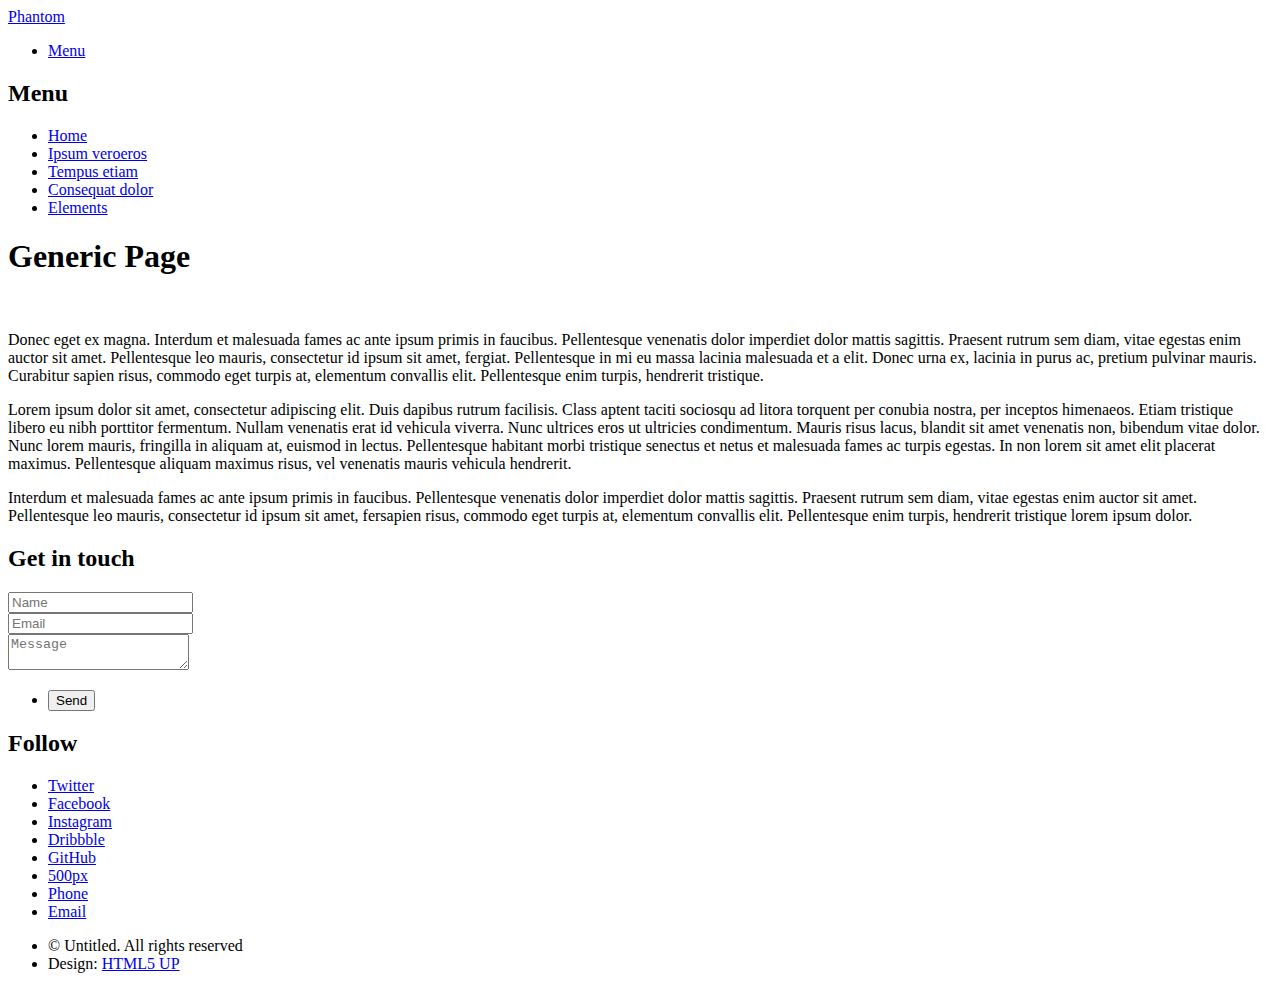
==== generic.html @ 6ccb84c1 "Add files via upload" ====
<!DOCTYPE HTML>
<!--
	Phantom by HTML5 UP
	html5up.net | @ajlkn
	Free for personal and commercial use under the CCA 3.0 license (html5up.net/license)
-->
<html>
	<head>
		<title>Generic - Phantom by HTML5 UP</title>
		<meta charset="utf-8" />
		<meta name="viewport" content="width=device-width, initial-scale=1, user-scalable=no" />
		<link rel="stylesheet" href="assets/css/main.css" />
		<noscript><link rel="stylesheet" href="assets/css/noscript.css" /></noscript>
	</head>
	<body class="is-preload">
		<!-- Wrapper -->
			<div id="wrapper">

				<!-- Header -->
					<header id="header">
						<div class="inner">

							<!-- Logo -->
								<a href="index.html" class="logo">
									<span class="symbol"><img src="images/logo.svg" alt="" /></span><span class="title">Phantom</span>
								</a>

							<!-- Nav -->
								<nav>
									<ul>
										<li><a href="#menu">Menu</a></li>
									</ul>
								</nav>

						</div>
					</header>

				<!-- Menu -->
					<nav id="menu">
						<h2>Menu</h2>
						<ul>
							<li><a href="index.html">Home</a></li>
							<li><a href="generic.html">Ipsum veroeros</a></li>
							<li><a href="generic.html">Tempus etiam</a></li>
							<li><a href="generic.html">Consequat dolor</a></li>
							<li><a href="elements.html">Elements</a></li>
						</ul>
					</nav>

				<!-- Main -->
					<div id="main">
						<div class="inner">
							<h1>Generic Page</h1>
							<span class="image main"><img src="images/pic13.jpg" alt="" /></span>
							<p>Donec eget ex magna. Interdum et malesuada fames ac ante ipsum primis in faucibus. Pellentesque venenatis dolor imperdiet dolor mattis sagittis. Praesent rutrum sem diam, vitae egestas enim auctor sit amet. Pellentesque leo mauris, consectetur id ipsum sit amet, fergiat. Pellentesque in mi eu massa lacinia malesuada et a elit. Donec urna ex, lacinia in purus ac, pretium pulvinar mauris. Curabitur sapien risus, commodo eget turpis at, elementum convallis elit. Pellentesque enim turpis, hendrerit tristique.</p>
							<p>Lorem ipsum dolor sit amet, consectetur adipiscing elit. Duis dapibus rutrum facilisis. Class aptent taciti sociosqu ad litora torquent per conubia nostra, per inceptos himenaeos. Etiam tristique libero eu nibh porttitor fermentum. Nullam venenatis erat id vehicula viverra. Nunc ultrices eros ut ultricies condimentum. Mauris risus lacus, blandit sit amet venenatis non, bibendum vitae dolor. Nunc lorem mauris, fringilla in aliquam at, euismod in lectus. Pellentesque habitant morbi tristique senectus et netus et malesuada fames ac turpis egestas. In non lorem sit amet elit placerat maximus. Pellentesque aliquam maximus risus, vel venenatis mauris vehicula hendrerit.</p>
							<p>Interdum et malesuada fames ac ante ipsum primis in faucibus. Pellentesque venenatis dolor imperdiet dolor mattis sagittis. Praesent rutrum sem diam, vitae egestas enim auctor sit amet. Pellentesque leo mauris, consectetur id ipsum sit amet, fersapien risus, commodo eget turpis at, elementum convallis elit. Pellentesque enim turpis, hendrerit tristique lorem ipsum dolor.</p>
						</div>
					</div>

				<!-- Footer -->
					<footer id="footer">
						<div class="inner">
							<section>
								<h2>Get in touch</h2>
								<form method="post" action="#">
									<div class="fields">
										<div class="field half">
											<input type="text" name="name" id="name" placeholder="Name" />
										</div>
										<div class="field half">
											<input type="email" name="email" id="email" placeholder="Email" />
										</div>
										<div class="field">
											<textarea name="message" id="message" placeholder="Message"></textarea>
										</div>
									</div>
									<ul class="actions">
										<li><input type="submit" value="Send" class="primary" /></li>
									</ul>
								</form>
							</section>
							<section>
								<h2>Follow</h2>
								<ul class="icons">
									<li><a href="#" class="icon brands style2 fa-twitter"><span class="label">Twitter</span></a></li>
									<li><a href="#" class="icon brands style2 fa-facebook-f"><span class="label">Facebook</span></a></li>
									<li><a href="#" class="icon brands style2 fa-instagram"><span class="label">Instagram</span></a></li>
									<li><a href="#" class="icon brands style2 fa-dribbble"><span class="label">Dribbble</span></a></li>
									<li><a href="#" class="icon brands style2 fa-github"><span class="label">GitHub</span></a></li>
									<li><a href="#" class="icon brands style2 fa-500px"><span class="label">500px</span></a></li>
									<li><a href="#" class="icon solid style2 fa-phone"><span class="label">Phone</span></a></li>
									<li><a href="#" class="icon solid style2 fa-envelope"><span class="label">Email</span></a></li>
								</ul>
							</section>
							<ul class="copyright">
								<li>&copy; Untitled. All rights reserved</li><li>Design: <a href="http://html5up.net">HTML5 UP</a></li>
							</ul>
						</div>
					</footer>

			</div>

		<!-- Scripts -->
			<script src="assets/js/jquery.min.js"></script>
			<script src="assets/js/browser.min.js"></script>
			<script src="assets/js/breakpoints.min.js"></script>
			<script src="assets/js/util.js"></script>
			<script src="assets/js/main.js"></script>

	</body>
</html>
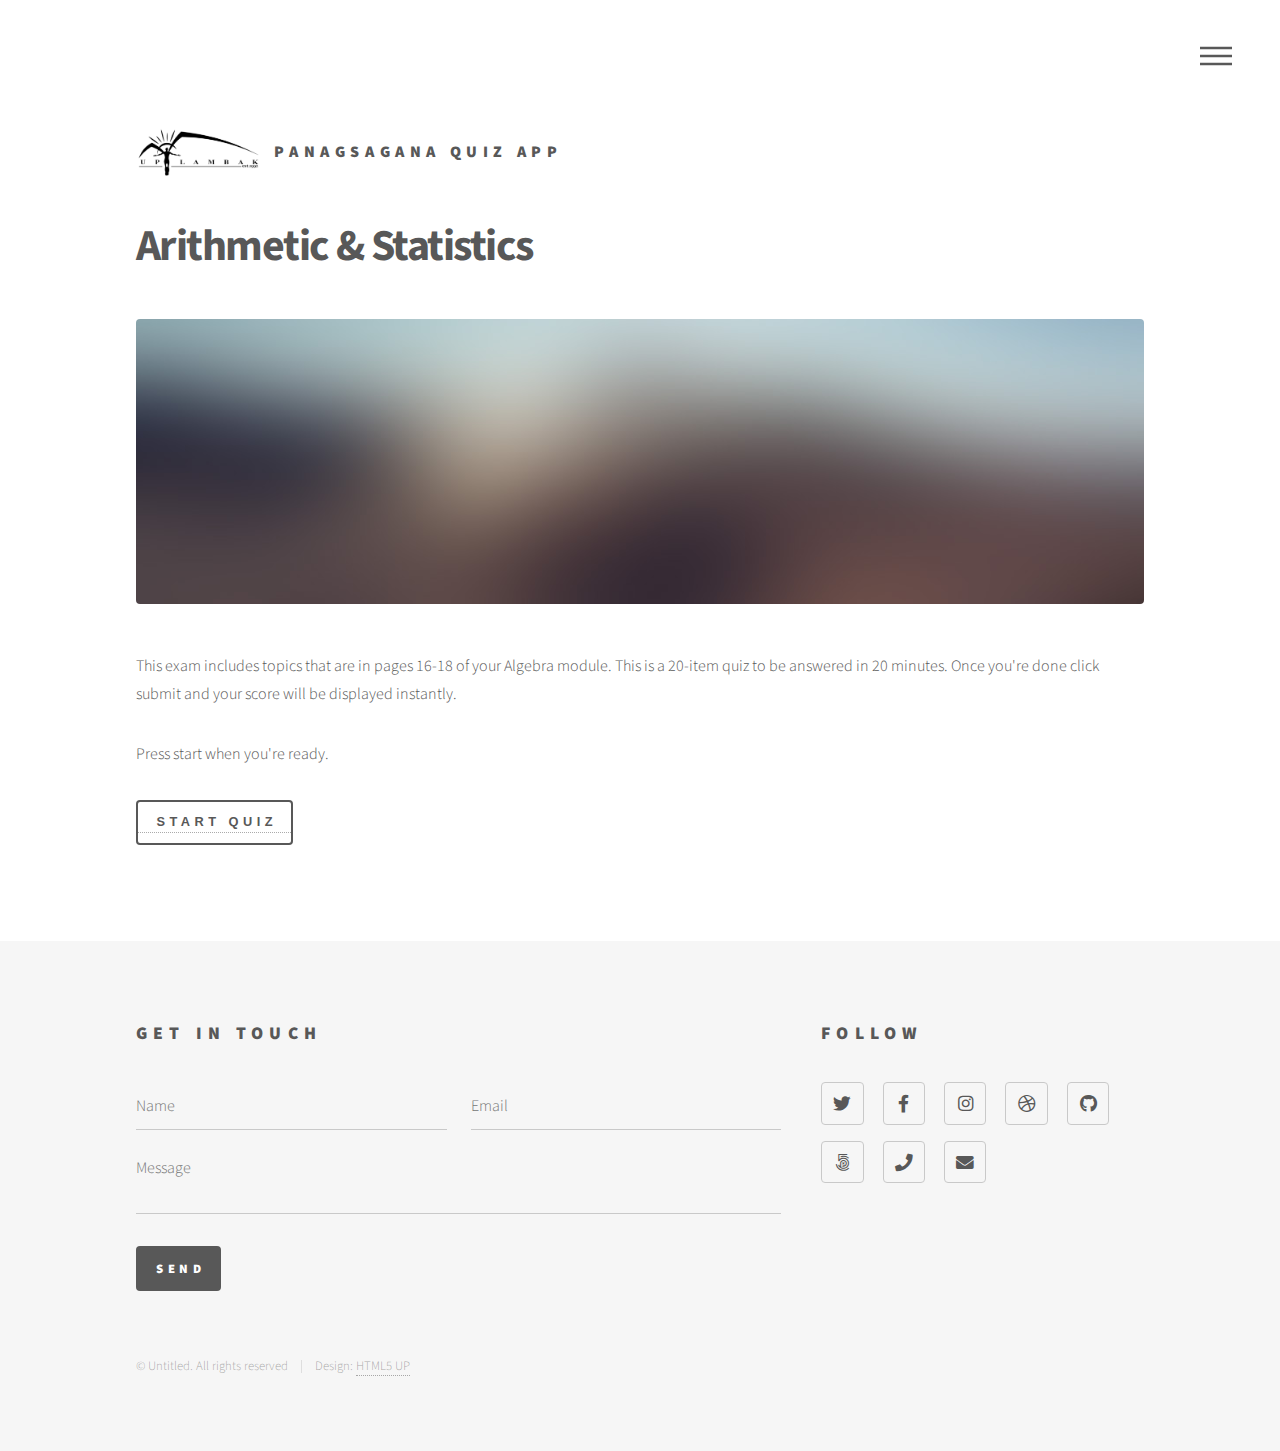
==== commit 71ecc281: "just checking" ====
--- a/generic.html
+++ b/generic.html
@@ -6,7 +6,7 @@
 -->
 <html>
 	<head>
-		<title>Generic - Phantom by HTML5 UP</title>
+		<title>Arithmetic - Panagsagana Quiz App</title>
 		<meta charset="utf-8" />
 		<meta name="viewport" content="width=device-width, initial-scale=1, user-scalable=no" />
 		<link rel="stylesheet" href="assets/css/main.css" />
@@ -21,8 +21,8 @@
 						<div class="inner">
 
 							<!-- Logo -->
-								<a href="index.html" class="logo">
-									<span class="symbol"><img src="images/logo.svg" alt="" /></span><span class="title">Phantom</span>
+								<a href="https://www.facebook.com/UPLambak/" class="logo">
+									<span class="symbol"><img src="images/logo.jpg" alt="" /></span><span class="title">Panagsagana Quiz App</span>
 								</a>
 
 							<!-- Nav -->
@@ -50,11 +50,13 @@
 				<!-- Main -->
 					<div id="main">
 						<div class="inner">
-							<h1>Generic Page</h1>
+							<h1>Arithmetic & Statistics</h1>
 							<span class="image main"><img src="images/pic13.jpg" alt="" /></span>
-							<p>Donec eget ex magna. Interdum et malesuada fames ac ante ipsum primis in faucibus. Pellentesque venenatis dolor imperdiet dolor mattis sagittis. Praesent rutrum sem diam, vitae egestas enim auctor sit amet. Pellentesque leo mauris, consectetur id ipsum sit amet, fergiat. Pellentesque in mi eu massa lacinia malesuada et a elit. Donec urna ex, lacinia in purus ac, pretium pulvinar mauris. Curabitur sapien risus, commodo eget turpis at, elementum convallis elit. Pellentesque enim turpis, hendrerit tristique.</p>
-							<p>Lorem ipsum dolor sit amet, consectetur adipiscing elit. Duis dapibus rutrum facilisis. Class aptent taciti sociosqu ad litora torquent per conubia nostra, per inceptos himenaeos. Etiam tristique libero eu nibh porttitor fermentum. Nullam venenatis erat id vehicula viverra. Nunc ultrices eros ut ultricies condimentum. Mauris risus lacus, blandit sit amet venenatis non, bibendum vitae dolor. Nunc lorem mauris, fringilla in aliquam at, euismod in lectus. Pellentesque habitant morbi tristique senectus et netus et malesuada fames ac turpis egestas. In non lorem sit amet elit placerat maximus. Pellentesque aliquam maximus risus, vel venenatis mauris vehicula hendrerit.</p>
-							<p>Interdum et malesuada fames ac ante ipsum primis in faucibus. Pellentesque venenatis dolor imperdiet dolor mattis sagittis. Praesent rutrum sem diam, vitae egestas enim auctor sit amet. Pellentesque leo mauris, consectetur id ipsum sit amet, fersapien risus, commodo eget turpis at, elementum convallis elit. Pellentesque enim turpis, hendrerit tristique lorem ipsum dolor.</p>
+							<p>This exam includes topics that are in pages 16-18 of your Algebra module. This is a 20-item quiz to be answered in 20 minutes. Once you're done click submit and your score will be displayed instantly.</p>
+							
+							<p>Press start when you're ready.</p>
+
+							<div><a href="Quiz/index.html"><button>Start Quiz</button></a></div>
 						</div>
 					</div>
 
--- a/assets/css/main.css
+++ b/assets/css/main.css
@@ -0,0 +1,3329 @@
+@import url(fontawesome-all.min.css);
+@import url("https://fonts.googleapis.com/css?family=Source+Sans+Pro:300,700,900");
+
+/*
+	Phantom by HTML5 UP
+	html5up.net | @ajlkn
+	Free for personal and commercial use under the CCA 3.0 license (html5up.net/license)
+*/
+
+html, body, div, span, applet, object,
+iframe, h1, h2, h3, h4, h5, h6, p, blockquote,
+pre, a, abbr, acronym, address, big, cite,
+code, del, dfn, em, img, ins, kbd, q, s, samp,
+small, strike, strong, sub, sup, tt, var, b,
+u, i, center, dl, dt, dd, ol, ul, li, fieldset,
+form, label, legend, table, caption, tbody,
+tfoot, thead, tr, th, td, article, aside,
+canvas, details, embed, figure, figcaption,
+footer, header, hgroup, menu, nav, output, ruby,
+section, summary, time, mark, audio, video {
+	margin: 0;
+	padding: 0;
+	border: 0;
+	font-size: 100%;
+	font: inherit;
+	vertical-align: baseline;}
+
+article, aside, details, figcaption, figure,
+footer, header, hgroup, menu, nav, section {
+	display: block;}
+
+body {
+	line-height: 1;
+}
+
+ol, ul {
+	list-style: none;
+}
+
+blockquote, q {
+	quotes: none;
+}
+
+	blockquote:before, blockquote:after, q:before, q:after {
+		content: '';
+		content: none;
+	}
+
+table {
+	border-collapse: collapse;
+	border-spacing: 0;
+}
+
+body {
+	-webkit-text-size-adjust: none;
+}
+
+mark {
+	background-color: transparent;
+	color: inherit;
+}
+
+input::-moz-focus-inner {
+	border: 0;
+	padding: 0;
+}
+
+input, select, textarea {
+	-moz-appearance: none;
+	-webkit-appearance: none;
+	-ms-appearance: none;
+	appearance: none;
+}
+
+/* Basic */
+
+	@-ms-viewport {
+		width: device-width;
+	}
+
+	body {
+		-ms-overflow-style: scrollbar;
+	}
+
+	@media screen and (max-width: 480px) {
+
+		html, body {
+			min-width: 320px;
+		}
+
+	}
+
+	html {
+		box-sizing: border-box;
+	}
+
+	*, *:before, *:after {
+		box-sizing: inherit;
+	}
+
+	body {
+		background: #ffffff;
+	}
+
+		body.is-preload *, body.is-preload *:before, body.is-preload *:after {
+			-moz-animation: none !important;
+			-webkit-animation: none !important;
+			-ms-animation: none !important;
+			animation: none !important;
+			-moz-transition: none !important;
+			-webkit-transition: none !important;
+			-ms-transition: none !important;
+			transition: none !important;
+		}
+
+/* Type */
+
+	body, input, select, textarea {
+		color: #585858;
+		font-family: "Source Sans Pro", Helvetica, sans-serif;
+		font-size: 16pt;
+		font-weight: 300;
+		line-height: 1.75;
+	}
+
+		@media screen and (max-width: 1680px) {
+
+			body, input, select, textarea {
+				font-size: 14pt;
+			}
+
+		}
+
+		@media screen and (max-width: 1280px) {
+
+			body, input, select, textarea {
+				font-size: 12pt;
+			}
+
+		}
+
+	a {
+		-moz-transition: border-bottom-color 0.2s ease, color 0.2s ease;
+		-webkit-transition: border-bottom-color 0.2s ease, color 0.2s ease;
+		-ms-transition: border-bottom-color 0.2s ease, color 0.2s ease;
+		transition: border-bottom-color 0.2s ease, color 0.2s ease;
+		text-decoration: none;
+		color: #585858;
+		border-bottom: dotted 1px rgba(88, 88, 88, 0.5);
+	}
+
+		a:hover {
+			border-bottom-color: transparent;
+			color: #f2849e !important;
+		}
+
+	strong, b {
+		font-weight: 900;
+	}
+
+	em, i {
+		font-style: italic;
+	}
+
+	p {
+		margin: 0 0 2em 0;
+	}
+
+	h1 {
+		font-size: 2.75em;
+		font-weight: 700;
+		line-height: 1.3;
+		margin: 0 0 1em 0;
+		letter-spacing: -0.035em;
+	}
+
+		h1 a {
+			color: inherit;
+		}
+
+		@media screen and (max-width: 736px) {
+
+			h1 {
+				font-size: 2em;
+				margin: 0 0 1em 0;
+			}
+
+		}
+
+		@media screen and (max-width: 360px) {
+
+			h1 {
+				font-size: 1.75em;
+			}
+
+		}
+
+	h2, h3, h4, h5, h6 {
+		font-weight: 900;
+		line-height: 1.5;
+		margin: 0 0 2em 0;
+		text-transform: uppercase;
+		letter-spacing: 0.35em;
+	}
+
+		h2 a, h3 a, h4 a, h5 a, h6 a {
+			color: inherit;
+		}
+
+	h2 {
+		font-size: 1.1em;
+	}
+
+	h3 {
+		font-size: 1em;
+	}
+
+	h4 {
+		font-size: 0.8em;
+	}
+
+	h5 {
+		font-size: 0.8em;
+	}
+
+	h6 {
+		font-size: 0.8em;
+	}
+
+	@media screen and (max-width: 980px) {
+
+		h1 br, h2 br, h3 br, h4 br, h5 br, h6 br {
+			display: none;
+		}
+
+	}
+
+	@media screen and (max-width: 736px) {
+
+		h2 {
+			font-size: 1em;
+		}
+
+		h3 {
+			font-size: 0.8em;
+		}
+
+	}
+
+	sub {
+		font-size: 0.8em;
+		position: relative;
+		top: 0.5em;
+	}
+
+	sup {
+		font-size: 0.8em;
+		position: relative;
+		top: -0.5em;
+	}
+
+	blockquote {
+		border-left: solid 4px #c9c9c9;
+		font-style: italic;
+		margin: 0 0 2em 0;
+		padding: 0.5em 0 0.5em 2em;
+	}
+
+	code {
+		background: rgba(144, 144, 144, 0.075);
+		border-radius: 4px;
+		border: solid 1px #c9c9c9;
+		font-family: "Courier New", monospace;
+		font-size: 0.9em;
+		margin: 0 0.25em;
+		padding: 0.25em 0.65em;
+	}
+
+	pre {
+		-webkit-overflow-scrolling: touch;
+		font-family: "Courier New", monospace;
+		font-size: 0.9em;
+		margin: 0 0 2em 0;
+	}
+
+		pre code {
+			display: block;
+			line-height: 1.75;
+			padding: 1em 1.5em;
+			overflow-x: auto;
+		}
+
+	hr {
+		border: 0;
+		border-bottom: solid 1px #c9c9c9;
+		margin: 2em 0;
+	}
+
+		hr.major {
+			margin: 3em 0;
+		}
+
+	.align-left {
+		text-align: left;
+	}
+
+	.align-center {
+		text-align: center;
+	}
+
+	.align-right {
+		text-align: right;
+	}
+
+/* Row */
+
+	.row {
+		display: flex;
+		flex-wrap: wrap;
+		box-sizing: border-box;
+		align-items: stretch;
+	}
+
+		.row > * {
+			box-sizing: border-box;
+		}
+
+		.row.gtr-uniform > * > :last-child {
+			margin-bottom: 0;
+		}
+
+		.row.aln-left {
+			justify-content: flex-start;
+		}
+
+		.row.aln-center {
+			justify-content: center;
+		}
+
+		.row.aln-right {
+			justify-content: flex-end;
+		}
+
+		.row.aln-top {
+			align-items: flex-start;
+		}
+
+		.row.aln-middle {
+			align-items: center;
+		}
+
+		.row.aln-bottom {
+			align-items: flex-end;
+		}
+
+		.row > .imp {
+			order: -1;
+		}
+
+		.row > .col-1 {
+			width: 8.33333%;
+		}
+
+		.row > .off-1 {
+			margin-left: 8.33333%;
+		}
+
+		.row > .col-2 {
+			width: 16.66667%;
+		}
+
+		.row > .off-2 {
+			margin-left: 16.66667%;
+		}
+
+		.row > .col-3 {
+			width: 25%;
+		}
+
+		.row > .off-3 {
+			margin-left: 25%;
+		}
+
+		.row > .col-4 {
+			width: 33.33333%;
+		}
+
+		.row > .off-4 {
+			margin-left: 33.33333%;
+		}
+
+		.row > .col-5 {
+			width: 41.66667%;
+		}
+
+		.row > .off-5 {
+			margin-left: 41.66667%;
+		}
+
+		.row > .col-6 {
+			width: 50%;
+		}
+
+		.row > .off-6 {
+			margin-left: 50%;
+		}
+
+		.row > .col-7 {
+			width: 58.33333%;
+		}
+
+		.row > .off-7 {
+			margin-left: 58.33333%;
+		}
+
+		.row > .col-8 {
+			width: 66.66667%;
+		}
+
+		.row > .off-8 {
+			margin-left: 66.66667%;
+		}
+
+		.row > .col-9 {
+			width: 75%;
+		}
+
+		.row > .off-9 {
+			margin-left: 75%;
+		}
+
+		.row > .col-10 {
+			width: 83.33333%;
+		}
+
+		.row > .off-10 {
+			margin-left: 83.33333%;
+		}
+
+		.row > .col-11 {
+			width: 91.66667%;
+		}
+
+		.row > .off-11 {
+			margin-left: 91.66667%;
+		}
+
+		.row > .col-12 {
+			width: 100%;
+		}
+
+		.row > .off-12 {
+			margin-left: 100%;
+		}
+
+		.row.gtr-0 {
+			margin-top: 0;
+			margin-left: 0em;
+		}
+
+			.row.gtr-0 > * {
+				padding: 0 0 0 0em;
+			}
+
+			.row.gtr-0.gtr-uniform {
+				margin-top: 0em;
+			}
+
+				.row.gtr-0.gtr-uniform > * {
+					padding-top: 0em;
+				}
+
+		.row.gtr-25 {
+			margin-top: 0;
+			margin-left: -0.5em;
+		}
+
+			.row.gtr-25 > * {
+				padding: 0 0 0 0.5em;
+			}
+
+			.row.gtr-25.gtr-uniform {
+				margin-top: -0.5em;
+			}
+
+				.row.gtr-25.gtr-uniform > * {
+					padding-top: 0.5em;
+				}
+
+		.row.gtr-50 {
+			margin-top: 0;
+			margin-left: -1em;
+		}
+
+			.row.gtr-50 > * {
+				padding: 0 0 0 1em;
+			}
+
+			.row.gtr-50.gtr-uniform {
+				margin-top: -1em;
+			}
+
+				.row.gtr-50.gtr-uniform > * {
+					padding-top: 1em;
+				}
+
+		.row {
+			margin-top: 0;
+			margin-left: -2em;
+		}
+
+			.row > * {
+				padding: 0 0 0 2em;
+			}
+
+			.row.gtr-uniform {
+				margin-top: -2em;
+			}
+
+				.row.gtr-uniform > * {
+					padding-top: 2em;
+				}
+
+		.row.gtr-150 {
+			margin-top: 0;
+			margin-left: -3em;
+		}
+
+			.row.gtr-150 > * {
+				padding: 0 0 0 3em;
+			}
+
+			.row.gtr-150.gtr-uniform {
+				margin-top: -3em;
+			}
+
+				.row.gtr-150.gtr-uniform > * {
+					padding-top: 3em;
+				}
+
+		.row.gtr-200 {
+			margin-top: 0;
+			margin-left: -4em;
+		}
+
+			.row.gtr-200 > * {
+				padding: 0 0 0 4em;
+			}
+
+			.row.gtr-200.gtr-uniform {
+				margin-top: -4em;
+			}
+
+				.row.gtr-200.gtr-uniform > * {
+					padding-top: 4em;
+				}
+
+		@media screen and (max-width: 1680px) {
+
+			.row {
+				display: flex;
+				flex-wrap: wrap;
+				box-sizing: border-box;
+				align-items: stretch;
+			}
+
+				.row > * {
+					box-sizing: border-box;
+				}
+
+				.row.gtr-uniform > * > :last-child {
+					margin-bottom: 0;
+				}
+
+				.row.aln-left {
+					justify-content: flex-start;
+				}
+
+				.row.aln-center {
+					justify-content: center;
+				}
+
+				.row.aln-right {
+					justify-content: flex-end;
+				}
+
+				.row.aln-top {
+					align-items: flex-start;
+				}
+
+				.row.aln-middle {
+					align-items: center;
+				}
+
+				.row.aln-bottom {
+					align-items: flex-end;
+				}
+
+				.row > .imp-xlarge {
+					order: -1;
+				}
+
+				.row > .col-1-xlarge {
+					width: 8.33333%;
+				}
+
+				.row > .off-1-xlarge {
+					margin-left: 8.33333%;
+				}
+
+				.row > .col-2-xlarge {
+					width: 16.66667%;
+				}
+
+				.row > .off-2-xlarge {
+					margin-left: 16.66667%;
+				}
+
+				.row > .col-3-xlarge {
+					width: 25%;
+				}
+
+				.row > .off-3-xlarge {
+					margin-left: 25%;
+				}
+
+				.row > .col-4-xlarge {
+					width: 33.33333%;
+				}
+
+				.row > .off-4-xlarge {
+					margin-left: 33.33333%;
+				}
+
+				.row > .col-5-xlarge {
+					width: 41.66667%;
+				}
+
+				.row > .off-5-xlarge {
+					margin-left: 41.66667%;
+				}
+
+				.row > .col-6-xlarge {
+					width: 50%;
+				}
+
+				.row > .off-6-xlarge {
+					margin-left: 50%;
+				}
+
+				.row > .col-7-xlarge {
+					width: 58.33333%;
+				}
+
+				.row > .off-7-xlarge {
+					margin-left: 58.33333%;
+				}
+
+				.row > .col-8-xlarge {
+					width: 66.66667%;
+				}
+
+				.row > .off-8-xlarge {
+					margin-left: 66.66667%;
+				}
+
+				.row > .col-9-xlarge {
+					width: 75%;
+				}
+
+				.row > .off-9-xlarge {
+					margin-left: 75%;
+				}
+
+				.row > .col-10-xlarge {
+					width: 83.33333%;
+				}
+
+				.row > .off-10-xlarge {
+					margin-left: 83.33333%;
+				}
+
+				.row > .col-11-xlarge {
+					width: 91.66667%;
+				}
+
+				.row > .off-11-xlarge {
+					margin-left: 91.66667%;
+				}
+
+				.row > .col-12-xlarge {
+					width: 100%;
+				}
+
+				.row > .off-12-xlarge {
+					margin-left: 100%;
+				}
+
+				.row.gtr-0 {
+					margin-top: 0;
+					margin-left: 0em;
+				}
+
+					.row.gtr-0 > * {
+						padding: 0 0 0 0em;
+					}
+
+					.row.gtr-0.gtr-uniform {
+						margin-top: 0em;
+					}
+
+						.row.gtr-0.gtr-uniform > * {
+							padding-top: 0em;
+						}
+
+				.row.gtr-25 {
+					margin-top: 0;
+					margin-left: -0.5em;
+				}
+
+					.row.gtr-25 > * {
+						padding: 0 0 0 0.5em;
+					}
+
+					.row.gtr-25.gtr-uniform {
+						margin-top: -0.5em;
+					}
+
+						.row.gtr-25.gtr-uniform > * {
+							padding-top: 0.5em;
+						}
+
+				.row.gtr-50 {
+					margin-top: 0;
+					margin-left: -1em;
+				}
+
+					.row.gtr-50 > * {
+						padding: 0 0 0 1em;
+					}
+
+					.row.gtr-50.gtr-uniform {
+						margin-top: -1em;
+					}
+
+						.row.gtr-50.gtr-uniform > * {
+							padding-top: 1em;
+						}
+
+				.row {
+					margin-top: 0;
+					margin-left: -2em;
+				}
+
+					.row > * {
+						padding: 0 0 0 2em;
+					}
+
+					.row.gtr-uniform {
+						margin-top: -2em;
+					}
+
+						.row.gtr-uniform > * {
+							padding-top: 2em;
+						}
+
+				.row.gtr-150 {
+					margin-top: 0;
+					margin-left: -3em;
+				}
+
+					.row.gtr-150 > * {
+						padding: 0 0 0 3em;
+					}
+
+					.row.gtr-150.gtr-uniform {
+						margin-top: -3em;
+					}
+
+						.row.gtr-150.gtr-uniform > * {
+							padding-top: 3em;
+						}
+
+				.row.gtr-200 {
+					margin-top: 0;
+					margin-left: -4em;
+				}
+
+					.row.gtr-200 > * {
+						padding: 0 0 0 4em;
+					}
+
+					.row.gtr-200.gtr-uniform {
+						margin-top: -4em;
+					}
+
+						.row.gtr-200.gtr-uniform > * {
+							padding-top: 4em;
+						}
+
+		}
+
+		@media screen and (max-width: 1280px) {
+
+			.row {
+				display: flex;
+				flex-wrap: wrap;
+				box-sizing: border-box;
+				align-items: stretch;
+			}
+
+				.row > * {
+					box-sizing: border-box;
+				}
+
+				.row.gtr-uniform > * > :last-child {
+					margin-bottom: 0;
+				}
+
+				.row.aln-left {
+					justify-content: flex-start;
+				}
+
+				.row.aln-center {
+					justify-content: center;
+				}
+
+				.row.aln-right {
+					justify-content: flex-end;
+				}
+
+				.row.aln-top {
+					align-items: flex-start;
+				}
+
+				.row.aln-middle {
+					align-items: center;
+				}
+
+				.row.aln-bottom {
+					align-items: flex-end;
+				}
+
+				.row > .imp-large {
+					order: -1;
+				}
+
+				.row > .col-1-large {
+					width: 8.33333%;
+				}
+
+				.row > .off-1-large {
+					margin-left: 8.33333%;
+				}
+
+				.row > .col-2-large {
+					width: 16.66667%;
+				}
+
+				.row > .off-2-large {
+					margin-left: 16.66667%;
+				}
+
+				.row > .col-3-large {
+					width: 25%;
+				}
+
+				.row > .off-3-large {
+					margin-left: 25%;
+				}
+
+				.row > .col-4-large {
+					width: 33.33333%;
+				}
+
+				.row > .off-4-large {
+					margin-left: 33.33333%;
+				}
+
+				.row > .col-5-large {
+					width: 41.66667%;
+				}
+
+				.row > .off-5-large {
+					margin-left: 41.66667%;
+				}
+
+				.row > .col-6-large {
+					width: 50%;
+				}
+
+				.row > .off-6-large {
+					margin-left: 50%;
+				}
+
+				.row > .col-7-large {
+					width: 58.33333%;
+				}
+
+				.row > .off-7-large {
+					margin-left: 58.33333%;
+				}
+
+				.row > .col-8-large {
+					width: 66.66667%;
+				}
+
+				.row > .off-8-large {
+					margin-left: 66.66667%;
+				}
+
+				.row > .col-9-large {
+					width: 75%;
+				}
+
+				.row > .off-9-large {
+					margin-left: 75%;
+				}
+
+				.row > .col-10-large {
+					width: 83.33333%;
+				}
+
+				.row > .off-10-large {
+					margin-left: 83.33333%;
+				}
+
+				.row > .col-11-large {
+					width: 91.66667%;
+				}
+
+				.row > .off-11-large {
+					margin-left: 91.66667%;
+				}
+
+				.row > .col-12-large {
+					width: 100%;
+				}
+
+				.row > .off-12-large {
+					margin-left: 100%;
+				}
+
+				.row.gtr-0 {
+					margin-top: 0;
+					margin-left: 0em;
+				}
+
+					.row.gtr-0 > * {
+						padding: 0 0 0 0em;
+					}
+
+					.row.gtr-0.gtr-uniform {
+						margin-top: 0em;
+					}
+
+						.row.gtr-0.gtr-uniform > * {
+							padding-top: 0em;
+						}
+
+				.row.gtr-25 {
+					margin-top: 0;
+					margin-left: -0.5em;
+				}
+
+					.row.gtr-25 > * {
+						padding: 0 0 0 0.5em;
+					}
+
+					.row.gtr-25.gtr-uniform {
+						margin-top: -0.5em;
+					}
+
+						.row.gtr-25.gtr-uniform > * {
+							padding-top: 0.5em;
+						}
+
+				.row.gtr-50 {
+					margin-top: 0;
+					margin-left: -1em;
+				}
+
+					.row.gtr-50 > * {
+						padding: 0 0 0 1em;
+					}
+
+					.row.gtr-50.gtr-uniform {
+						margin-top: -1em;
+					}
+
+						.row.gtr-50.gtr-uniform > * {
+							padding-top: 1em;
+						}
+
+				.row {
+					margin-top: 0;
+					margin-left: -2em;
+				}
+
+					.row > * {
+						padding: 0 0 0 2em;
+					}
+
+					.row.gtr-uniform {
+						margin-top: -2em;
+					}
+
+						.row.gtr-uniform > * {
+							padding-top: 2em;
+						}
+
+				.row.gtr-150 {
+					margin-top: 0;
+					margin-left: -3em;
+				}
+
+					.row.gtr-150 > * {
+						padding: 0 0 0 3em;
+					}
+
+					.row.gtr-150.gtr-uniform {
+						margin-top: -3em;
+					}
+
+						.row.gtr-150.gtr-uniform > * {
+							padding-top: 3em;
+						}
+
+				.row.gtr-200 {
+					margin-top: 0;
+					margin-left: -4em;
+				}
+
+					.row.gtr-200 > * {
+						padding: 0 0 0 4em;
+					}
+
+					.row.gtr-200.gtr-uniform {
+						margin-top: -4em;
+					}
+
+						.row.gtr-200.gtr-uniform > * {
+							padding-top: 4em;
+						}
+
+		}
+
+		@media screen and (max-width: 980px) {
+
+			.row {
+				display: flex;
+				flex-wrap: wrap;
+				box-sizing: border-box;
+				align-items: stretch;
+			}
+
+				.row > * {
+					box-sizing: border-box;
+				}
+
+				.row.gtr-uniform > * > :last-child {
+					margin-bottom: 0;
+				}
+
+				.row.aln-left {
+					justify-content: flex-start;
+				}
+
+				.row.aln-center {
+					justify-content: center;
+				}
+
+				.row.aln-right {
+					justify-content: flex-end;
+				}
+
+				.row.aln-top {
+					align-items: flex-start;
+				}
+
+				.row.aln-middle {
+					align-items: center;
+				}
+
+				.row.aln-bottom {
+					align-items: flex-end;
+				}
+
+				.row > .imp-medium {
+					order: -1;
+				}
+
+				.row > .col-1-medium {
+					width: 8.33333%;
+				}
+
+				.row > .off-1-medium {
+					margin-left: 8.33333%;
+				}
+
+				.row > .col-2-medium {
+					width: 16.66667%;
+				}
+
+				.row > .off-2-medium {
+					margin-left: 16.66667%;
+				}
+
+				.row > .col-3-medium {
+					width: 25%;
+				}
+
+				.row > .off-3-medium {
+					margin-left: 25%;
+				}
+
+				.row > .col-4-medium {
+					width: 33.33333%;
+				}
+
+				.row > .off-4-medium {
+					margin-left: 33.33333%;
+				}
+
+				.row > .col-5-medium {
+					width: 41.66667%;
+				}
+
+				.row > .off-5-medium {
+					margin-left: 41.66667%;
+				}
+
+				.row > .col-6-medium {
+					width: 50%;
+				}
+
+				.row > .off-6-medium {
+					margin-left: 50%;
+				}
+
+				.row > .col-7-medium {
+					width: 58.33333%;
+				}
+
+				.row > .off-7-medium {
+					margin-left: 58.33333%;
+				}
+
+				.row > .col-8-medium {
+					width: 66.66667%;
+				}
+
+				.row > .off-8-medium {
+					margin-left: 66.66667%;
+				}
+
+				.row > .col-9-medium {
+					width: 75%;
+				}
+
+				.row > .off-9-medium {
+					margin-left: 75%;
+				}
+
+				.row > .col-10-medium {
+					width: 83.33333%;
+				}
+
+				.row > .off-10-medium {
+					margin-left: 83.33333%;
+				}
+
+				.row > .col-11-medium {
+					width: 91.66667%;
+				}
+
+				.row > .off-11-medium {
+					margin-left: 91.66667%;
+				}
+
+				.row > .col-12-medium {
+					width: 100%;
+				}
+
+				.row > .off-12-medium {
+					margin-left: 100%;
+				}
+
+				.row.gtr-0 {
+					margin-top: 0;
+					margin-left: 0em;
+				}
+
+					.row.gtr-0 > * {
+						padding: 0 0 0 0em;
+					}
+
+					.row.gtr-0.gtr-uniform {
+						margin-top: 0em;
+					}
+
+						.row.gtr-0.gtr-uniform > * {
+							padding-top: 0em;
+						}
+
+				.row.gtr-25 {
+					margin-top: 0;
+					margin-left: -0.375em;
+				}
+
+					.row.gtr-25 > * {
+						padding: 0 0 0 0.375em;
+					}
+
+					.row.gtr-25.gtr-uniform {
+						margin-top: -0.375em;
+					}
+
+						.row.gtr-25.gtr-uniform > * {
+							padding-top: 0.375em;
+						}
+
+				.row.gtr-50 {
+					margin-top: 0;
+					margin-left: -0.75em;
+				}
+
+					.row.gtr-50 > * {
+						padding: 0 0 0 0.75em;
+					}
+
+					.row.gtr-50.gtr-uniform {
+						margin-top: -0.75em;
+					}
+
+						.row.gtr-50.gtr-uniform > * {
+							padding-top: 0.75em;
+						}
+
+				.row {
+					margin-top: 0;
+					margin-left: -1.5em;
+				}
+
+					.row > * {
+						padding: 0 0 0 1.5em;
+					}
+
+					.row.gtr-uniform {
+						margin-top: -1.5em;
+					}
+
+						.row.gtr-uniform > * {
+							padding-top: 1.5em;
+						}
+
+				.row.gtr-150 {
+					margin-top: 0;
+					margin-left: -2.25em;
+				}
+
+					.row.gtr-150 > * {
+						padding: 0 0 0 2.25em;
+					}
+
+					.row.gtr-150.gtr-uniform {
+						margin-top: -2.25em;
+					}
+
+						.row.gtr-150.gtr-uniform > * {
+							padding-top: 2.25em;
+						}
+
+				.row.gtr-200 {
+					margin-top: 0;
+					margin-left: -3em;
+				}
+
+					.row.gtr-200 > * {
+						padding: 0 0 0 3em;
+					}
+
+					.row.gtr-200.gtr-uniform {
+						margin-top: -3em;
+					}
+
+						.row.gtr-200.gtr-uniform > * {
+							padding-top: 3em;
+						}
+
+		}
+
+		@media screen and (max-width: 736px) {
+
+			.row {
+				display: flex;
+				flex-wrap: wrap;
+				box-sizing: border-box;
+				align-items: stretch;
+			}
+
+				.row > * {
+					box-sizing: border-box;
+				}
+
+				.row.gtr-uniform > * > :last-child {
+					margin-bottom: 0;
+				}
+
+				.row.aln-left {
+					justify-content: flex-start;
+				}
+
+				.row.aln-center {
+					justify-content: center;
+				}
+
+				.row.aln-right {
+					justify-content: flex-end;
+				}
+
+				.row.aln-top {
+					align-items: flex-start;
+				}
+
+				.row.aln-middle {
+					align-items: center;
+				}
+
+				.row.aln-bottom {
+					align-items: flex-end;
+				}
+
+				.row > .imp-small {
+					order: -1;
+				}
+
+				.row > .col-1-small {
+					width: 8.33333%;
+				}
+
+				.row > .off-1-small {
+					margin-left: 8.33333%;
+				}
+
+				.row > .col-2-small {
+					width: 16.66667%;
+				}
+
+				.row > .off-2-small {
+					margin-left: 16.66667%;
+				}
+
+				.row > .col-3-small {
+					width: 25%;
+				}
+
+				.row > .off-3-small {
+					margin-left: 25%;
+				}
+
+				.row > .col-4-small {
+					width: 33.33333%;
+				}
+
+				.row > .off-4-small {
+					margin-left: 33.33333%;
+				}
+
+				.row > .col-5-small {
+					width: 41.66667%;
+				}
+
+				.row > .off-5-small {
+					margin-left: 41.66667%;
+				}
+
+				.row > .col-6-small {
+					width: 50%;
+				}
+
+				.row > .off-6-small {
+					margin-left: 50%;
+				}
+
+				.row > .col-7-small {
+					width: 58.33333%;
+				}
+
+				.row > .off-7-small {
+					margin-left: 58.33333%;
+				}
+
+				.row > .col-8-small {
+					width: 66.66667%;
+				}
+
+				.row > .off-8-small {
+					margin-left: 66.66667%;
+				}
+
+				.row > .col-9-small {
+					width: 75%;
+				}
+
+				.row > .off-9-small {
+					margin-left: 75%;
+				}
+
+				.row > .col-10-small {
+					width: 83.33333%;
+				}
+
+				.row > .off-10-small {
+					margin-left: 83.33333%;
+				}
+
+				.row > .col-11-small {
+					width: 91.66667%;
+				}
+
+				.row > .off-11-small {
+					margin-left: 91.66667%;
+				}
+
+				.row > .col-12-small {
+					width: 100%;
+				}
+
+				.row > .off-12-small {
+					margin-left: 100%;
+				}
+
+				.row.gtr-0 {
+					margin-top: 0;
+					margin-left: 0em;
+				}
+
+					.row.gtr-0 > * {
+						padding: 0 0 0 0em;
+					}
+
+					.row.gtr-0.gtr-uniform {
+						margin-top: 0em;
+					}
+
+						.row.gtr-0.gtr-uniform > * {
+							padding-top: 0em;
+						}
+
+				.row.gtr-25 {
+					margin-top: 0;
+					margin-left: -0.25em;
+				}
+
+					.row.gtr-25 > * {
+						padding: 0 0 0 0.25em;
+					}
+
+					.row.gtr-25.gtr-uniform {
+						margin-top: -0.25em;
+					}
+
+						.row.gtr-25.gtr-uniform > * {
+							padding-top: 0.25em;
+						}
+
+				.row.gtr-50 {
+					margin-top: 0;
+					margin-left: -0.5em;
+				}
+
+					.row.gtr-50 > * {
+						padding: 0 0 0 0.5em;
+					}
+
+					.row.gtr-50.gtr-uniform {
+						margin-top: -0.5em;
+					}
+
+						.row.gtr-50.gtr-uniform > * {
+							padding-top: 0.5em;
+						}
+
+				.row {
+					margin-top: 0;
+					margin-left: -1em;
+				}
+
+					.row > * {
+						padding: 0 0 0 1em;
+					}
+
+					.row.gtr-uniform {
+						margin-top: -1em;
+					}
+
+						.row.gtr-uniform > * {
+							padding-top: 1em;
+						}
+
+				.row.gtr-150 {
+					margin-top: 0;
+					margin-left: -1.5em;
+				}
+
+					.row.gtr-150 > * {
+						padding: 0 0 0 1.5em;
+					}
+
+					.row.gtr-150.gtr-uniform {
+						margin-top: -1.5em;
+					}
+
+						.row.gtr-150.gtr-uniform > * {
+							padding-top: 1.5em;
+						}
+
+				.row.gtr-200 {
+					margin-top: 0;
+					margin-left: -2em;
+				}
+
+					.row.gtr-200 > * {
+						padding: 0 0 0 2em;
+					}
+
+					.row.gtr-200.gtr-uniform {
+						margin-top: -2em;
+					}
+
+						.row.gtr-200.gtr-uniform > * {
+							padding-top: 2em;
+						}
+
+		}
+
+		@media screen and (max-width: 480px) {
+
+			.row {
+				display: flex;
+				flex-wrap: wrap;
+				box-sizing: border-box;
+				align-items: stretch;
+			}
+
+				.row > * {
+					box-sizing: border-box;
+				}
+
+				.row.gtr-uniform > * > :last-child {
+					margin-bottom: 0;
+				}
+
+				.row.aln-left {
+					justify-content: flex-start;
+				}
+
+				.row.aln-center {
+					justify-content: center;
+				}
+
+				.row.aln-right {
+					justify-content: flex-end;
+				}
+
+				.row.aln-top {
+					align-items: flex-start;
+				}
+
+				.row.aln-middle {
+					align-items: center;
+				}
+
+				.row.aln-bottom {
+					align-items: flex-end;
+				}
+
+				.row > .imp-xsmall {
+					order: -1;
+				}
+
+				.row > .col-1-xsmall {
+					width: 8.33333%;
+				}
+
+				.row > .off-1-xsmall {
+					margin-left: 8.33333%;
+				}
+
+				.row > .col-2-xsmall {
+					width: 16.66667%;
+				}
+
+				.row > .off-2-xsmall {
+					margin-left: 16.66667%;
+				}
+
+				.row > .col-3-xsmall {
+					width: 25%;
+				}
+
+				.row > .off-3-xsmall {
+					margin-left: 25%;
+				}
+
+				.row > .col-4-xsmall {
+					width: 33.33333%;
+				}
+
+				.row > .off-4-xsmall {
+					margin-left: 33.33333%;
+				}
+
+				.row > .col-5-xsmall {
+					width: 41.66667%;
+				}
+
+				.row > .off-5-xsmall {
+					margin-left: 41.66667%;
+				}
+
+				.row > .col-6-xsmall {
+					width: 50%;
+				}
+
+				.row > .off-6-xsmall {
+					margin-left: 50%;
+				}
+
+				.row > .col-7-xsmall {
+					width: 58.33333%;
+				}
+
+				.row > .off-7-xsmall {
+					margin-left: 58.33333%;
+				}
+
+				.row > .col-8-xsmall {
+					width: 66.66667%;
+				}
+
+				.row > .off-8-xsmall {
+					margin-left: 66.66667%;
+				}
+
+				.row > .col-9-xsmall {
+					width: 75%;
+				}
+
+				.row > .off-9-xsmall {
+					margin-left: 75%;
+				}
+
+				.row > .col-10-xsmall {
+					width: 83.33333%;
+				}
+
+				.row > .off-10-xsmall {
+					margin-left: 83.33333%;
+				}
+
+				.row > .col-11-xsmall {
+					width: 91.66667%;
+				}
+
+				.row > .off-11-xsmall {
+					margin-left: 91.66667%;
+				}
+
+				.row > .col-12-xsmall {
+					width: 100%;
+				}
+
+				.row > .off-12-xsmall {
+					margin-left: 100%;
+				}
+
+				.row.gtr-0 {
+					margin-top: 0;
+					margin-left: 0em;
+				}
+
+					.row.gtr-0 > * {
+						padding: 0 0 0 0em;
+					}
+
+					.row.gtr-0.gtr-uniform {
+						margin-top: 0em;
+					}
+
+						.row.gtr-0.gtr-uniform > * {
+							padding-top: 0em;
+						}
+
+				.row.gtr-25 {
+					margin-top: 0;
+					margin-left: -0.25em;
+				}
+
+					.row.gtr-25 > * {
+						padding: 0 0 0 0.25em;
+					}
+
+					.row.gtr-25.gtr-uniform {
+						margin-top: -0.25em;
+					}
+
+						.row.gtr-25.gtr-uniform > * {
+							padding-top: 0.25em;
+						}
+
+				.row.gtr-50 {
+					margin-top: 0;
+					margin-left: -0.5em;
+				}
+
+					.row.gtr-50 > * {
+						padding: 0 0 0 0.5em;
+					}
+
+					.row.gtr-50.gtr-uniform {
+						margin-top: -0.5em;
+					}
+
+						.row.gtr-50.gtr-uniform > * {
+							padding-top: 0.5em;
+						}
+
+				.row {
+					margin-top: 0;
+					margin-left: -1em;
+				}
+
+					.row > * {
+						padding: 0 0 0 1em;
+					}
+
+					.row.gtr-uniform {
+						margin-top: -1em;
+					}
+
+						.row.gtr-uniform > * {
+							padding-top: 1em;
+						}
+
+				.row.gtr-150 {
+					margin-top: 0;
+					margin-left: -1.5em;
+				}
+
+					.row.gtr-150 > * {
+						padding: 0 0 0 1.5em;
+					}
+
+					.row.gtr-150.gtr-uniform {
+						margin-top: -1.5em;
+					}
+
+						.row.gtr-150.gtr-uniform > * {
+							padding-top: 1.5em;
+						}
+
+				.row.gtr-200 {
+					margin-top: 0;
+					margin-left: -2em;
+				}
+
+					.row.gtr-200 > * {
+						padding: 0 0 0 2em;
+					}
+
+					.row.gtr-200.gtr-uniform {
+						margin-top: -2em;
+					}
+
+						.row.gtr-200.gtr-uniform > * {
+							padding-top: 2em;
+						}
+
+		}
+
+/* Section/Article */
+
+	section.special, article.special {
+		text-align: center;
+	}
+
+	header p {
+		margin-top: -1em;
+	}
+
+	@media screen and (max-width: 736px) {
+
+		header p {
+			margin-top: 0;
+		}
+
+	}
+
+/* Icon */
+
+	.icon {
+		text-decoration: none;
+		border-bottom: none;
+		position: relative;
+	}
+
+		.icon:before {
+			-moz-osx-font-smoothing: grayscale;
+			-webkit-font-smoothing: antialiased;
+			display: inline-block;
+			font-style: normal;
+			font-variant: normal;
+			text-rendering: auto;
+			line-height: 1;
+			text-transform: none !important;
+			font-family: 'Font Awesome 5 Free';
+			font-weight: 400;
+		}
+
+		.icon > .label {
+			display: none;
+		}
+
+		.icon:before {
+			line-height: inherit;
+		}
+
+		.icon.solid:before {
+			font-weight: 900;
+		}
+
+		.icon.brands:before {
+			font-family: 'Font Awesome 5 Brands';
+		}
+
+		.icon.style2 {
+			-moz-transition: background-color 0.2s ease-in-out, color 0.2s ease-in-out, border-color 0.2s ease-in-out;
+			-webkit-transition: background-color 0.2s ease-in-out, color 0.2s ease-in-out, border-color 0.2s ease-in-out;
+			-ms-transition: background-color 0.2s ease-in-out, color 0.2s ease-in-out, border-color 0.2s ease-in-out;
+			transition: background-color 0.2s ease-in-out, color 0.2s ease-in-out, border-color 0.2s ease-in-out;
+			background-color: transparent;
+			border: solid 1px #c9c9c9;
+			border-radius: 4px;
+			width: 2.65em;
+			height: 2.65em;
+			display: inline-block;
+			text-align: center;
+			line-height: 2.65em;
+			color: inherit;
+		}
+
+			.icon.style2:before {
+				font-size: 1.1em;
+			}
+
+			.icon.style2:hover {
+				color: #f2849e;
+				border-color: #f2849e;
+			}
+
+			.icon.style2:active {
+				background-color: rgba(242, 132, 158, 0.1);
+			}
+
+/* List */
+
+	ol {
+		list-style: decimal;
+		margin: 0 0 2em 0;
+		padding-left: 1.25em;
+	}
+
+		ol li {
+			padding-left: 0.25em;
+		}
+
+	ul {
+		list-style: disc;
+		margin: 0 0 2em 0;
+		padding-left: 1em;
+	}
+
+		ul li {
+			padding-left: 0.5em;
+		}
+
+		ul.alt {
+			list-style: none;
+			padding-left: 0;
+		}
+
+			ul.alt li {
+				border-top: solid 1px #c9c9c9;
+				padding: 0.5em 0;
+			}
+
+				ul.alt li:first-child {
+					border-top: 0;
+					padding-top: 0;
+				}
+
+	dl {
+		margin: 0 0 2em 0;
+	}
+
+		dl dt {
+			display: block;
+			font-weight: 900;
+			margin: 0 0 1em 0;
+		}
+
+		dl dd {
+			margin-left: 2em;
+		}
+
+/* Actions */
+
+	ul.actions {
+		display: -moz-flex;
+		display: -webkit-flex;
+		display: -ms-flex;
+		display: flex;
+		cursor: default;
+		list-style: none;
+		margin-left: -1em;
+		padding-left: 0;
+	}
+
+		ul.actions li {
+			padding: 0 0 0 1em;
+			vertical-align: middle;
+		}
+
+		ul.actions.special {
+			-moz-justify-content: center;
+			-webkit-justify-content: center;
+			-ms-justify-content: center;
+			justify-content: center;
+			width: 100%;
+			margin-left: 0;
+		}
+
+			ul.actions.special li:first-child {
+				padding-left: 0;
+			}
+
+		ul.actions.stacked {
+			-moz-flex-direction: column;
+			-webkit-flex-direction: column;
+			-ms-flex-direction: column;
+			flex-direction: column;
+			margin-left: 0;
+		}
+
+			ul.actions.stacked li {
+				padding: 1.3em 0 0 0;
+			}
+
+				ul.actions.stacked li:first-child {
+					padding-top: 0;
+				}
+
+		ul.actions.fit {
+			width: calc(100% + 1em);
+		}
+
+			ul.actions.fit li {
+				-moz-flex-grow: 1;
+				-webkit-flex-grow: 1;
+				-ms-flex-grow: 1;
+				flex-grow: 1;
+				-moz-flex-shrink: 1;
+				-webkit-flex-shrink: 1;
+				-ms-flex-shrink: 1;
+				flex-shrink: 1;
+				width: 100%;
+			}
+
+				ul.actions.fit li > * {
+					width: 100%;
+				}
+
+			ul.actions.fit.stacked {
+				width: 100%;
+			}
+
+		@media screen and (max-width: 480px) {
+
+			ul.actions:not(.fixed) {
+				-moz-flex-direction: column;
+				-webkit-flex-direction: column;
+				-ms-flex-direction: column;
+				flex-direction: column;
+				margin-left: 0;
+				width: 100% !important;
+			}
+
+				ul.actions:not(.fixed) li {
+					-moz-flex-grow: 1;
+					-webkit-flex-grow: 1;
+					-ms-flex-grow: 1;
+					flex-grow: 1;
+					-moz-flex-shrink: 1;
+					-webkit-flex-shrink: 1;
+					-ms-flex-shrink: 1;
+					flex-shrink: 1;
+					padding: 1em 0 0 0;
+					text-align: center;
+					width: 100%;
+				}
+
+					ul.actions:not(.fixed) li > * {
+						width: 100%;
+					}
+
+					ul.actions:not(.fixed) li:first-child {
+						padding-top: 0;
+					}
+
+					ul.actions:not(.fixed) li input[type="submit"],
+					ul.actions:not(.fixed) li input[type="reset"],
+					ul.actions:not(.fixed) li input[type="button"],
+					ul.actions:not(.fixed) li button,
+					ul.actions:not(.fixed) li .button {
+						width: 100%;
+					}
+
+						ul.actions:not(.fixed) li input[type="submit"].icon:before,
+						ul.actions:not(.fixed) li input[type="reset"].icon:before,
+						ul.actions:not(.fixed) li input[type="button"].icon:before,
+						ul.actions:not(.fixed) li button.icon:before,
+						ul.actions:not(.fixed) li .button.icon:before {
+							margin-left: -0.5rem;
+						}
+
+		}
+
+/* Icons */
+
+	ul.icons {
+		cursor: default;
+		list-style: none;
+		padding-left: 0;
+		margin: -1em 0 2em -1em;
+	}
+
+		ul.icons li {
+			display: inline-block;
+			padding: 1em 0 0 1em;
+		}
+
+/* Form */
+
+	form {
+		margin: 0 0 2em 0;
+		overflow-x: hidden;
+	}
+
+		form > :last-child {
+			margin-bottom: 0;
+		}
+
+		form > .fields {
+			display: -moz-flex;
+			display: -webkit-flex;
+			display: -ms-flex;
+			display: flex;
+			-moz-flex-wrap: wrap;
+			-webkit-flex-wrap: wrap;
+			-ms-flex-wrap: wrap;
+			flex-wrap: wrap;
+			width: calc(100% + 3em);
+			margin: -1.5em 0 2em -1.5em;
+		}
+
+			form > .fields > .field {
+				-moz-flex-grow: 0;
+				-webkit-flex-grow: 0;
+				-ms-flex-grow: 0;
+				flex-grow: 0;
+				-moz-flex-shrink: 0;
+				-webkit-flex-shrink: 0;
+				-ms-flex-shrink: 0;
+				flex-shrink: 0;
+				padding: 1.5em 0 0 1.5em;
+				width: calc(100% - 1.5em);
+			}
+
+				form > .fields > .field.half {
+					width: calc(50% - 0.75em);
+				}
+
+				form > .fields > .field.third {
+					width: calc(100%/3 - 0.5em);
+				}
+
+				form > .fields > .field.quarter {
+					width: calc(25% - 0.375em);
+				}
+
+		@media screen and (max-width: 480px) {
+
+			form > .fields {
+				width: calc(100% + 3em);
+				margin: -1.5em 0 2em -1.5em;
+			}
+
+				form > .fields > .field {
+					padding: 1.5em 0 0 1.5em;
+					width: calc(100% - 1.5em);
+				}
+
+					form > .fields > .field.half {
+						width: calc(100% - 1.5em);
+					}
+
+					form > .fields > .field.third {
+						width: calc(100% - 1.5em);
+					}
+
+					form > .fields > .field.quarter {
+						width: calc(100% - 1.5em);
+					}
+
+		}
+
+	label {
+		display: block;
+		font-size: 0.9em;
+		font-weight: 900;
+		margin: 0 0 1em 0;
+	}
+
+	input[type="text"],
+	input[type="password"],
+	input[type="email"],
+	input[type="tel"],
+	select,
+	textarea {
+		-moz-appearance: none;
+		-webkit-appearance: none;
+		-ms-appearance: none;
+		appearance: none;
+		background-color: transparent;
+		border: none;
+		border-radius: 0;
+		border-bottom: solid 1px #c9c9c9;
+		color: inherit;
+		display: block;
+		outline: 0;
+		padding: 0;
+		text-decoration: none;
+		width: 100%;
+	}
+
+		input[type="text"]:invalid,
+		input[type="password"]:invalid,
+		input[type="email"]:invalid,
+		input[type="tel"]:invalid,
+		select:invalid,
+		textarea:invalid {
+			box-shadow: none;
+		}
+
+		input[type="text"]:focus,
+		input[type="password"]:focus,
+		input[type="email"]:focus,
+		input[type="tel"]:focus,
+		select:focus,
+		textarea:focus {
+			border-bottom-color: #f2849e;
+			box-shadow: inset 0 -1px 0 0 #f2849e;
+		}
+
+	select {
+		background-image: url("data:image/svg+xml;charset=utf8,%3Csvg xmlns='http://www.w3.org/2000/svg' width='40' height='40' preserveAspectRatio='none' viewBox='0 0 40 40'%3E%3Cpath d='M9.4,12.3l10.4,10.4l10.4-10.4c0.2-0.2,0.5-0.4,0.9-0.4c0.3,0,0.6,0.1,0.9,0.4l3.3,3.3c0.2,0.2,0.4,0.5,0.4,0.9 c0,0.4-0.1,0.6-0.4,0.9L20.7,31.9c-0.2,0.2-0.5,0.4-0.9,0.4c-0.3,0-0.6-0.1-0.9-0.4L4.3,17.3c-0.2-0.2-0.4-0.5-0.4-0.9 c0-0.4,0.1-0.6,0.4-0.9l3.3-3.3c0.2-0.2,0.5-0.4,0.9-0.4S9.1,12.1,9.4,12.3z' fill='%23c9c9c9' /%3E%3C/svg%3E");
+		background-size: 1.25rem;
+		background-repeat: no-repeat;
+		background-position: calc(100% - 1rem) center;
+		height: 3em;
+		padding-right: 3em;
+		text-overflow: ellipsis;
+	}
+
+		select option {
+			background: #ffffff;
+		}
+
+		select:focus::-ms-value {
+			background-color: transparent;
+		}
+
+		select::-ms-expand {
+			display: none;
+		}
+
+	input[type="text"],
+	input[type="password"],
+	input[type="email"],
+	select {
+		height: 3em;
+	}
+
+	textarea {
+		padding: 0;
+		min-height: 3.75em;
+	}
+
+	input[type="checkbox"],
+	input[type="radio"] {
+		-moz-appearance: none;
+		-webkit-appearance: none;
+		-ms-appearance: none;
+		appearance: none;
+		display: block;
+		float: left;
+		margin-right: -2em;
+		opacity: 0;
+		width: 1em;
+		z-index: -1;
+	}
+
+		input[type="checkbox"] + label,
+		input[type="radio"] + label {
+			text-decoration: none;
+			color: #585858;
+			cursor: pointer;
+			display: inline-block;
+			font-size: 1em;
+			font-weight: 300;
+			padding-left: 2.55em;
+			padding-right: 0.75em;
+			position: relative;
+		}
+
+			input[type="checkbox"] + label:before,
+			input[type="radio"] + label:before {
+				-moz-osx-font-smoothing: grayscale;
+				-webkit-font-smoothing: antialiased;
+				display: inline-block;
+				font-style: normal;
+				font-variant: normal;
+				text-rendering: auto;
+				line-height: 1;
+				text-transform: none !important;
+				font-family: 'Font Awesome 5 Free';
+				font-weight: 900;
+			}
+
+			input[type="checkbox"] + label:before,
+			input[type="radio"] + label:before {
+				border-radius: 4px;
+				border: solid 1px #c9c9c9;
+				content: '';
+				display: inline-block;
+				font-size: 0.8em;
+				height: 2.25em;
+				left: 0;
+				line-height: 2.25em;
+				position: absolute;
+				text-align: center;
+				top: 0;
+				width: 2.25em;
+			}
+
+		input[type="checkbox"]:checked + label:before,
+		input[type="radio"]:checked + label:before {
+			background: #585858;
+			border-color: #585858;
+			color: #ffffff;
+			content: '\f00c';
+		}
+
+		input[type="checkbox"]:focus + label:before,
+		input[type="radio"]:focus + label:before {
+			border-color: #f2849e;
+			box-shadow: 0 0 0 1px #f2849e;
+		}
+
+	input[type="checkbox"] + label:before {
+		border-radius: 4px;
+	}
+
+	input[type="radio"] + label:before {
+		border-radius: 100%;
+	}
+
+/* Box */
+
+	.box {
+		border-radius: 4px;
+		border: solid 1px #c9c9c9;
+		margin-bottom: 2em;
+		padding: 1.5em;
+	}
+
+		.box > :last-child,
+		.box > :last-child > :last-child,
+		.box > :last-child > :last-child > :last-child {
+			margin-bottom: 0;
+		}
+
+		.box.alt {
+			border: 0;
+			border-radius: 0;
+			padding: 0;
+		}
+
+/* Image */
+
+	.image {
+		border-radius: 4px;
+		border: 0;
+		display: inline-block;
+		position: relative;
+	}
+
+		.image img {
+			border-radius: 4px;
+			display: block;
+		}
+
+		.image.left, .image.right {
+			max-width: 40%;
+		}
+
+			.image.left img, .image.right img {
+				width: 100%;
+			}
+
+		.image.left {
+			float: left;
+			padding: 0 1.5em 1em 0;
+			top: 0.25em;
+		}
+
+		.image.right {
+			float: right;
+			padding: 0 0 1em 1.5em;
+			top: 0.25em;
+		}
+
+		.image.fit {
+			display: block;
+			margin: 0 0 2em 0;
+			width: 100%;
+		}
+
+			.image.fit img {
+				width: 100%;
+			}
+
+		.image.main {
+			display: block;
+			margin: 0 0 3em 0;
+			width: 100%;
+		}
+
+			.image.main img {
+				width: 100%;
+			}
+
+			@media screen and (max-width: 736px) {
+
+				.image.main {
+					margin: 0 0 2em 0;
+				}
+
+			}
+
+/* Table */
+
+	.table-wrapper {
+		-webkit-overflow-scrolling: touch;
+		overflow-x: auto;
+	}
+
+	table {
+		margin: 0 0 2em 0;
+		width: 100%;
+	}
+
+		table tbody tr {
+			border: solid 1px #c9c9c9;
+			border-left: 0;
+			border-right: 0;
+		}
+
+			table tbody tr:nth-child(2n + 1) {
+				background-color: rgba(144, 144, 144, 0.075);
+			}
+
+		table td {
+			padding: 0.75em 0.75em;
+		}
+
+		table th {
+			font-size: 0.9em;
+			font-weight: 900;
+			padding: 0 0.75em 0.75em 0.75em;
+			text-align: left;
+		}
+
+		table thead {
+			border-bottom: solid 2px #c9c9c9;
+		}
+
+		table tfoot {
+			border-top: solid 2px #c9c9c9;
+		}
+
+		table.alt {
+			border-collapse: separate;
+		}
+
+			table.alt tbody tr td {
+				border: solid 1px #c9c9c9;
+				border-left-width: 0;
+				border-top-width: 0;
+			}
+
+				table.alt tbody tr td:first-child {
+					border-left-width: 1px;
+				}
+
+			table.alt tbody tr:first-child td {
+				border-top-width: 1px;
+			}
+
+			table.alt thead {
+				border-bottom: 0;
+			}
+
+			table.alt tfoot {
+				border-top: 0;
+			}
+
+/* Button */
+
+	input[type="submit"],
+	input[type="reset"],
+	input[type="button"],
+	button,
+	.button {
+		-moz-appearance: none;
+		-webkit-appearance: none;
+		-ms-appearance: none;
+		appearance: none;
+		-moz-transition: background-color 0.2s ease-in-out, color 0.2s ease-in-out, box-shadow 0.2s ease-in-out;
+		-webkit-transition: background-color 0.2s ease-in-out, color 0.2s ease-in-out, box-shadow 0.2s ease-in-out;
+		-ms-transition: background-color 0.2s ease-in-out, color 0.2s ease-in-out, box-shadow 0.2s ease-in-out;
+		transition: background-color 0.2s ease-in-out, color 0.2s ease-in-out, box-shadow 0.2s ease-in-out;
+		background-color: transparent;
+		border-radius: 4px;
+		border: 0;
+		box-shadow: inset 0 0 0 2px #585858;
+		color: #585858 !important;
+		cursor: pointer;
+		display: inline-block;
+		font-size: 0.8em;
+		font-weight: 900;
+		height: 3.5em;
+		letter-spacing: 0.35em;
+		line-height: 3.45em;
+		overflow: hidden;
+		padding: 0 1.25em 0 1.6em;
+		text-align: center;
+		text-decoration: none;
+		text-overflow: ellipsis;
+		text-transform: uppercase;
+		white-space: nowrap;
+	}
+
+		input[type="submit"].icon:before,
+		input[type="reset"].icon:before,
+		input[type="button"].icon:before,
+		button.icon:before,
+		.button.icon:before {
+			margin-right: 0.5em;
+		}
+
+		input[type="submit"].fit,
+		input[type="reset"].fit,
+		input[type="button"].fit,
+		button.fit,
+		.button.fit {
+			width: 100%;
+		}
+
+		input[type="submit"]:hover,
+		input[type="reset"]:hover,
+		input[type="button"]:hover,
+		button:hover,
+		.button:hover {
+			color: #f2849e !important;
+			box-shadow: inset 0 0 0 2px #f2849e;
+		}
+
+		input[type="submit"]:active,
+		input[type="reset"]:active,
+		input[type="button"]:active,
+		button:active,
+		.button:active {
+			background-color: rgba(242, 132, 158, 0.1);
+		}
+
+		input[type="submit"].small,
+		input[type="reset"].small,
+		input[type="button"].small,
+		button.small,
+		.button.small {
+			font-size: 0.6em;
+		}
+
+		input[type="submit"].large,
+		input[type="reset"].large,
+		input[type="button"].large,
+		button.large,
+		.button.large {
+			font-size: 1em;
+		}
+
+		input[type="submit"].primary,
+		input[type="reset"].primary,
+		input[type="button"].primary,
+		button.primary,
+		.button.primary {
+			box-shadow: none;
+			background-color: #585858;
+			color: #ffffff !important;
+		}
+
+			input[type="submit"].primary:hover,
+			input[type="reset"].primary:hover,
+			input[type="button"].primary:hover,
+			button.primary:hover,
+			.button.primary:hover {
+				background-color: #f2849e;
+			}
+
+			input[type="submit"].primary:active,
+			input[type="reset"].primary:active,
+			input[type="button"].primary:active,
+			button.primary:active,
+			.button.primary:active {
+				background-color: #ee5f81;
+			}
+
+		input[type="submit"].disabled, input[type="submit"]:disabled,
+		input[type="reset"].disabled,
+		input[type="reset"]:disabled,
+		input[type="button"].disabled,
+		input[type="button"]:disabled,
+		button.disabled,
+		button:disabled,
+		.button.disabled,
+		.button:disabled {
+			pointer-events: none;
+			opacity: 0.25;
+		}
+
+/* Tiles */
+
+	.tiles {
+		display: -moz-flex;
+		display: -webkit-flex;
+		display: -ms-flex;
+		display: flex;
+		-moz-flex-wrap: wrap;
+		-webkit-flex-wrap: wrap;
+		-ms-flex-wrap: wrap;
+		flex-wrap: wrap;
+		postiion: relative;
+		margin: -2.5em 0 0 -2.5em;
+	}
+
+		.tiles article {
+			-moz-transition: -moz-transform 0.5s ease, opacity 0.5s ease;
+			-webkit-transition: -webkit-transform 0.5s ease, opacity 0.5s ease;
+			-ms-transition: -ms-transform 0.5s ease, opacity 0.5s ease;
+			transition: transform 0.5s ease, opacity 0.5s ease;
+			position: relative;
+			width: calc(33.33333% - 2.5em);
+			margin: 2.5em 0 0 2.5em;
+		}
+
+			.tiles article > .image {
+				-moz-transition: -moz-transform 0.5s ease;
+				-webkit-transition: -webkit-transform 0.5s ease;
+				-ms-transition: -ms-transform 0.5s ease;
+				transition: transform 0.5s ease;
+				position: relative;
+				display: block;
+				width: 100%;
+				border-radius: 4px;
+				overflow: hidden;
+			}
+
+				.tiles article > .image img {
+					display: block;
+					width: 100%;
+				}
+
+				.tiles article > .image:before {
+					pointer-events: none;
+					-moz-transition: background-color 0.5s ease, opacity 0.5s ease;
+					-webkit-transition: background-color 0.5s ease, opacity 0.5s ease;
+					-ms-transition: background-color 0.5s ease, opacity 0.5s ease;
+					transition: background-color 0.5s ease, opacity 0.5s ease;
+					content: '';
+					display: block;
+					position: absolute;
+					top: 0;
+					left: 0;
+					width: 100%;
+					height: 100%;
+					opacity: 1.0;
+					z-index: 1;
+					opacity: 0.8;
+				}
+
+				.tiles article > .image:after {
+					pointer-events: none;
+					-moz-transition: opacity 0.5s ease;
+					-webkit-transition: opacity 0.5s ease;
+					-ms-transition: opacity 0.5s ease;
+					transition: opacity 0.5s ease;
+					content: '';
+					display: block;
+					position: absolute;
+					top: 0;
+					left: 0;
+					width: 100%;
+					height: 100%;
+					background-image: url("data:image/svg+xml;charset=utf8,%3Csvg xmlns='http://www.w3.org/2000/svg' width='100' height='100' viewBox='0 0 100 100' preserveAspectRatio='none'%3E%3Cstyle%3Eline %7B stroke-width: 0.25px%3B stroke: %23ffffff%3B %7D%3C/style%3E%3Cline x1='0' y1='0' x2='100' y2='100' /%3E%3Cline x1='100' y1='0' x2='0' y2='100' /%3E%3C/svg%3E");
+					background-position: center;
+					background-repeat: no-repeat;
+					background-size: 100% 100%;
+					opacity: 0.25;
+					z-index: 2;
+				}
+
+			.tiles article > a {
+				display: -moz-flex;
+				display: -webkit-flex;
+				display: -ms-flex;
+				display: flex;
+				-moz-flex-direction: column;
+				-webkit-flex-direction: column;
+				-ms-flex-direction: column;
+				flex-direction: column;
+				-moz-align-items: center;
+				-webkit-align-items: center;
+				-ms-align-items: center;
+				align-items: center;
+				-moz-justify-content: center;
+				-webkit-justify-content: center;
+				-ms-justify-content: center;
+				justify-content: center;
+				-moz-transition: background-color 0.5s ease, -moz-transform 0.5s ease;
+				-webkit-transition: background-color 0.5s ease, -webkit-transform 0.5s ease;
+				-ms-transition: background-color 0.5s ease, -ms-transform 0.5s ease;
+				transition: background-color 0.5s ease, transform 0.5s ease;
+				position: absolute;
+				top: 0;
+				left: 0;
+				width: 100%;
+				height: 100%;
+				padding: 1em;
+				border-radius: 4px;
+				border-bottom: 0;
+				color: #ffffff;
+				text-align: center;
+				text-decoration: none;
+				z-index: 3;
+			}
+
+				.tiles article > a > :last-child {
+					margin: 0;
+				}
+
+				.tiles article > a:hover {
+					color: #ffffff !important;
+				}
+
+				.tiles article > a h2 {
+					margin: 0;
+				}
+
+				.tiles article > a .content {
+					-moz-transition: max-height 0.5s ease, opacity 0.5s ease;
+					-webkit-transition: max-height 0.5s ease, opacity 0.5s ease;
+					-ms-transition: max-height 0.5s ease, opacity 0.5s ease;
+					transition: max-height 0.5s ease, opacity 0.5s ease;
+					width: 100%;
+					max-height: 0;
+					line-height: 1.5;
+					margin-top: 0.35em;
+					opacity: 0;
+				}
+
+					.tiles article > a .content > :last-child {
+						margin-bottom: 0;
+					}
+
+			.tiles article.style1 > .image:before {
+				background-color: #f2849e;
+			}
+
+			.tiles article.style2 > .image:before {
+				background-color: #7ecaf6;
+			}
+
+			.tiles article.style3 > .image:before {
+				background-color: #7bd0c1;
+			}
+
+			.tiles article.style4 > .image:before {
+				background-color: #c75b9b;
+			}
+
+			.tiles article.style5 > .image:before {
+				background-color: #ae85ca;
+			}
+
+			.tiles article.style6 > .image:before {
+				background-color: #8499e7;
+			}
+
+			body:not(.is-touch) .tiles article:hover > .image {
+				-moz-transform: scale(1.1);
+				-webkit-transform: scale(1.1);
+				-ms-transform: scale(1.1);
+				transform: scale(1.1);
+			}
+
+				body:not(.is-touch) .tiles article:hover > .image:before {
+					background-color: #333333;
+					opacity: 0.35;
+				}
+
+				body:not(.is-touch) .tiles article:hover > .image:after {
+					opacity: 0;
+				}
+
+			body:not(.is-touch) .tiles article:hover .content {
+				max-height: 15em;
+				opacity: 1;
+			}
+
+		* + .tiles {
+			margin-top: 2em;
+		}
+
+		body.is-preload .tiles article {
+			-moz-transform: scale(0.9);
+			-webkit-transform: scale(0.9);
+			-ms-transform: scale(0.9);
+			transform: scale(0.9);
+			opacity: 0;
+		}
+
+		body.is-touch .tiles article .content {
+			max-height: 15em;
+			opacity: 1;
+		}
+
+		@media screen and (max-width: 1280px) {
+
+			.tiles {
+				margin: -1.25em 0 0 -1.25em;
+			}
+
+				.tiles article {
+					width: calc(33.33333% - 1.25em);
+					margin: 1.25em 0 0 1.25em;
+				}
+
+		}
+
+		@media screen and (max-width: 980px) {
+
+			.tiles {
+				margin: -2.5em 0 0 -2.5em;
+			}
+
+				.tiles article {
+					width: calc(50% - 2.5em);
+					margin: 2.5em 0 0 2.5em;
+				}
+
+		}
+
+		@media screen and (max-width: 736px) {
+
+			.tiles {
+				margin: -1.25em 0 0 -1.25em;
+			}
+
+				.tiles article {
+					width: calc(50% - 1.25em);
+					margin: 1.25em 0 0 1.25em;
+				}
+
+					.tiles article:hover > .image {
+						-moz-transform: scale(1.0);
+						-webkit-transform: scale(1.0);
+						-ms-transform: scale(1.0);
+						transform: scale(1.0);
+					}
+
+		}
+
+		@media screen and (max-width: 480px) {
+
+			.tiles {
+				margin: 0;
+			}
+
+				.tiles article {
+					width: 100%;
+					margin: 1.25em 0 0 0;
+				}
+
+		}
+
+/* Header */
+
+	#header {
+		padding: 8em 0 0.1em 0 ;
+	}
+
+		#header .logo {
+			display: block;
+			border-bottom: 0;
+			color: inherit;
+			font-weight: 900;
+			letter-spacing: 0.35em;
+			margin: 0 0 2.5em 0;
+			text-decoration: none;
+			text-transform: uppercase;
+			display: inline-block;
+		}
+
+			#header .logo > * {
+				display: inline-block;
+				vertical-align: middle;
+			}
+
+			#header .logo .symbol {
+				margin-right: 0.65em;
+			}
+
+				#header .logo .symbol img {
+					display: block;
+					width: 8em;
+					height: 3em;
+				}
+
+		#header nav {
+			position: fixed;
+			right: 2em;
+			top: 2em;
+			z-index: 10000;
+		}
+
+			#header nav ul {
+				display: -moz-flex;
+				display: -webkit-flex;
+				display: -ms-flex;
+				display: flex;
+				-moz-align-items: center;
+				-webkit-align-items: center;
+				-ms-align-items: center;
+				align-items: center;
+				list-style: none;
+				margin: 0;
+				padding: 0;
+			}
+
+				#header nav ul li {
+					display: block;
+					padding: 0;
+				}
+
+					#header nav ul li a {
+						display: block;
+						position: relative;
+						height: 3em;
+						line-height: 3em;
+						padding: 0 1.5em;
+						background-color: rgba(255, 255, 255, 0.5);
+						border-radius: 4px;
+						border: 0;
+						font-size: 0.8em;
+						font-weight: 900;
+						letter-spacing: 0.35em;
+						text-transform: uppercase;
+					}
+
+					#header nav ul li a[href="#menu"] {
+						-webkit-tap-highlight-color: transparent;
+						width: 4em;
+						text-indent: 4em;
+						font-size: 1em;
+						overflow: hidden;
+						padding: 0;
+						white-space: nowrap;
+					}
+
+						#header nav ul li a[href="#menu"]:before, #header nav ul li a[href="#menu"]:after {
+							-moz-transition: opacity 0.2s ease;
+							-webkit-transition: opacity 0.2s ease;
+							-ms-transition: opacity 0.2s ease;
+							transition: opacity 0.2s ease;
+							content: '';
+							display: block;
+							position: absolute;
+							top: 0;
+							left: 0;
+							width: 100%;
+							height: 100%;
+							background-position: center;
+							background-repeat: no-repeat;
+							background-size: 2em 2em;
+						}
+
+						#header nav ul li a[href="#menu"]:before {
+							background-image: url("data:image/svg+xml;charset=utf8,%3Csvg xmlns='http://www.w3.org/2000/svg' width='100' height='100' viewBox='0 0 100 100' preserveAspectRatio='none'%3E%3Cstyle%3Eline %7B stroke-width: 8px%3B stroke: %23f2849e%3B %7D%3C/style%3E%3Cline x1='0' y1='25' x2='100' y2='25' /%3E%3Cline x1='0' y1='50' x2='100' y2='50' /%3E%3Cline x1='0' y1='75' x2='100' y2='75' /%3E%3C/svg%3E");
+							opacity: 0;
+						}
+
+						#header nav ul li a[href="#menu"]:after {
+							background-image: url("data:image/svg+xml;charset=utf8,%3Csvg xmlns='http://www.w3.org/2000/svg' width='100' height='100' viewBox='0 0 100 100' preserveAspectRatio='none'%3E%3Cstyle%3Eline %7B stroke-width: 8px%3B stroke: %23585858%3B %7D%3C/style%3E%3Cline x1='0' y1='25' x2='100' y2='25' /%3E%3Cline x1='0' y1='50' x2='100' y2='50' /%3E%3Cline x1='0' y1='75' x2='100' y2='75' /%3E%3C/svg%3E");
+							opacity: 1;
+						}
+
+						#header nav ul li a[href="#menu"]:hover:before {
+							opacity: 1;
+						}
+
+						#header nav ul li a[href="#menu"]:hover:after {
+							opacity: 0;
+						}
+
+		@media screen and (max-width: 736px) {
+
+			#header {
+				padding: 4em 0 0.1em 0 ;
+			}
+
+				#header nav {
+					right: 0.5em;
+					top: 0.5em;
+				}
+
+					#header nav ul li a[href="#menu"]:before, #header nav ul li a[href="#menu"]:after {
+						background-size: 1.5em 1.5em;
+					}
+
+		}
+
+/* Menu */
+
+	#wrapper {
+		-moz-transition: opacity 0.45s ease;
+		-webkit-transition: opacity 0.45s ease;
+		-ms-transition: opacity 0.45s ease;
+		transition: opacity 0.45s ease;
+		opacity: 1;
+	}
+
+	#menu {
+		-moz-transform: translateX(22em);
+		-webkit-transform: translateX(22em);
+		-ms-transform: translateX(22em);
+		transform: translateX(22em);
+		-moz-transition: -moz-transform 0.45s ease, visibility 0.45s;
+		-webkit-transition: -webkit-transform 0.45s ease, visibility 0.45s;
+		-ms-transition: -ms-transform 0.45s ease, visibility 0.45s;
+		transition: transform 0.45s ease, visibility 0.45s;
+		position: fixed;
+		top: 0;
+		right: 0;
+		width: 22em;
+		max-width: 80%;
+		height: 100%;
+		-webkit-overflow-scrolling: touch;
+		background: #585858;
+		color: #ffffff;
+		cursor: default;
+		visibility: hidden;
+		z-index: 10002;
+	}
+
+		#menu > .inner {
+			-moz-transition: opacity 0.45s ease;
+			-webkit-transition: opacity 0.45s ease;
+			-ms-transition: opacity 0.45s ease;
+			transition: opacity 0.45s ease;
+			-webkit-overflow-scrolling: touch;
+			position: absolute;
+			top: 0;
+			left: 0;
+			width: 100%;
+			height: 100%;
+			padding: 2.75em;
+			opacity: 0;
+			overflow-y: auto;
+		}
+
+			#menu > .inner > ul {
+				list-style: none;
+				margin: 0 0 1em 0;
+				padding: 0;
+			}
+
+				#menu > .inner > ul > li {
+					padding: 0;
+					border-top: solid 1px rgba(255, 255, 255, 0.15);
+				}
+
+					#menu > .inner > ul > li a {
+						display: block;
+						padding: 1em 0;
+						line-height: 1.5;
+						border: 0;
+						color: inherit;
+					}
+
+					#menu > .inner > ul > li:first-child {
+						border-top: 0;
+						margin-top: -1em;
+					}
+
+		#menu > .close {
+			-moz-transition: opacity 0.45s ease, -moz-transform 0.45s ease;
+			-webkit-transition: opacity 0.45s ease, -webkit-transform 0.45s ease;
+			-ms-transition: opacity 0.45s ease, -ms-transform 0.45s ease;
+			transition: opacity 0.45s ease, transform 0.45s ease;
+			-moz-transform: scale(0.25) rotate(180deg);
+			-webkit-transform: scale(0.25) rotate(180deg);
+			-ms-transform: scale(0.25) rotate(180deg);
+			transform: scale(0.25) rotate(180deg);
+			-webkit-tap-highlight-color: transparent;
+			display: block;
+			position: absolute;
+			top: 2em;
+			left: -6em;
+			width: 6em;
+			text-indent: 6em;
+			height: 3em;
+			border: 0;
+			font-size: 1em;
+			opacity: 0;
+			overflow: hidden;
+			padding: 0;
+			white-space: nowrap;
+		}
+
+			#menu > .close:before, #menu > .close:after {
+				-moz-transition: opacity 0.2s ease;
+				-webkit-transition: opacity 0.2s ease;
+				-ms-transition: opacity 0.2s ease;
+				transition: opacity 0.2s ease;
+				content: '';
+				display: block;
+				position: absolute;
+				top: 0;
+				left: 0;
+				width: 100%;
+				height: 100%;
+				background-position: center;
+				background-repeat: no-repeat;
+				background-size: 2em 2em;
+			}
+
+			#menu > .close:before {
+				background-image: url("data:image/svg+xml;charset=utf8,%3Csvg xmlns='http://www.w3.org/2000/svg' width='100' height='100' viewBox='0 0 100 100' preserveAspectRatio='none'%3E%3Cstyle%3Eline %7B stroke-width: 8px%3B stroke: %23f2849e%3B %7D%3C/style%3E%3Cline x1='15' y1='15' x2='85' y2='85' /%3E%3Cline x1='85' y1='15' x2='15' y2='85' /%3E%3C/svg%3E");
+				opacity: 0;
+			}
+
+			#menu > .close:after {
+				background-image: url("data:image/svg+xml;charset=utf8,%3Csvg xmlns='http://www.w3.org/2000/svg' width='100' height='100' viewBox='0 0 100 100' preserveAspectRatio='none'%3E%3Cstyle%3Eline %7B stroke-width: 8px%3B stroke: %23585858%3B %7D%3C/style%3E%3Cline x1='15' y1='15' x2='85' y2='85' /%3E%3Cline x1='85' y1='15' x2='15' y2='85' /%3E%3C/svg%3E");
+				opacity: 1;
+			}
+
+			#menu > .close:hover:before {
+				opacity: 1;
+			}
+
+			#menu > .close:hover:after {
+				opacity: 0;
+			}
+
+		@media screen and (max-width: 736px) {
+
+			#menu {
+				-moz-transform: translateX(16.5em);
+				-webkit-transform: translateX(16.5em);
+				-ms-transform: translateX(16.5em);
+				transform: translateX(16.5em);
+				width: 16.5em;
+			}
+
+				#menu > .inner {
+					padding: 2.75em 1.5em;
+				}
+
+				#menu > .close {
+					top: 0.5em;
+					left: -4.25em;
+					width: 4.25em;
+					text-indent: 4.25em;
+				}
+
+					#menu > .close:before, #menu > .close:after {
+						background-size: 1.5em 1.5em;
+					}
+
+		}
+
+	body.is-menu-visible #wrapper {
+		pointer-events: none;
+		cursor: default;
+		opacity: 0.25;
+	}
+
+	body.is-menu-visible #menu {
+		-moz-transform: translateX(0);
+		-webkit-transform: translateX(0);
+		-ms-transform: translateX(0);
+		transform: translateX(0);
+		visibility: visible;
+	}
+
+		body.is-menu-visible #menu > * {
+			opacity: 1;
+		}
+
+		body.is-menu-visible #menu .close {
+			-moz-transform: scale(1.0) rotate(0deg);
+			-webkit-transform: scale(1.0) rotate(0deg);
+			-ms-transform: scale(1.0) rotate(0deg);
+			transform: scale(1.0) rotate(0deg);
+			opacity: 1;
+		}
+
+/* Main */
+
+	#main {
+		padding: 0em 0 6em 0 ;
+	}
+
+		@media screen and (max-width: 736px) {
+
+			#main {
+				padding: 0em 0 4em 0 ;
+			}
+
+		}
+
+/* Footer */
+
+	#footer {
+		padding: 5em 0 6em 0 ;
+		background-color: #f6f6f6;
+	}
+
+		#footer > .inner {
+			display: -moz-flex;
+			display: -webkit-flex;
+			display: -ms-flex;
+			display: flex;
+			-moz-flex-wrap: wrap;
+			-webkit-flex-wrap: wrap;
+			-ms-flex-wrap: wrap;
+			flex-wrap: wrap;
+			-moz-flex-direction: row;
+			-webkit-flex-direction: row;
+			-ms-flex-direction: row;
+			flex-direction: row;
+		}
+
+			#footer > .inner > * > :last-child {
+				margin-bottom: 0;
+			}
+
+			#footer > .inner section:nth-child(1) {
+				width: calc(66% - 2.5em);
+				margin-right: 2.5em;
+			}
+
+			#footer > .inner section:nth-child(2) {
+				width: calc(33% - 2.5em);
+				margin-left: 2.5em;
+			}
+
+			#footer > .inner .copyright {
+				width: 100%;
+				padding: 0;
+				margin-top: 5em;
+				list-style: none;
+				font-size: 0.8em;
+				color: rgba(88, 88, 88, 0.5);
+			}
+
+				#footer > .inner .copyright a {
+					color: inherit;
+				}
+
+				#footer > .inner .copyright li {
+					display: inline-block;
+					border-left: solid 1px rgba(88, 88, 88, 0.15);
+					line-height: 1;
+					padding: 0 0 0 1em;
+					margin: 0 0 0 1em;
+				}
+
+					#footer > .inner .copyright li:first-child {
+						border-left: 0;
+						padding-left: 0;
+						margin-left: 0;
+					}
+
+		@media screen and (max-width: 1280px) {
+
+			#footer {
+				padding: 5em 0 3em 0 ;
+			}
+
+				#footer > .inner section:nth-child(1) {
+					width: calc(66% - 1.25em);
+					margin-right: 1.25em;
+				}
+
+				#footer > .inner section:nth-child(2) {
+					width: calc(33% - 1.25em);
+					margin-left: 1.25em;
+				}
+
+		}
+
+		@media screen and (max-width: 980px) {
+
+			#footer > .inner section:nth-child(1) {
+				width: 66%;
+				margin-right: 0;
+			}
+
+			#footer > .inner section:nth-child(2) {
+				width: calc(33% - 2.5em);
+				margin-left: 2.5em;
+			}
+
+		}
+
+		@media screen and (max-width: 736px) {
+
+			#footer {
+				padding: 3em 0 1em 0 ;
+			}
+
+				#footer > .inner {
+					-moz-flex-direction: column;
+					-webkit-flex-direction: column;
+					-ms-flex-direction: column;
+					flex-direction: column;
+				}
+
+					#footer > .inner section:nth-child(1) {
+						width: 100%;
+						margin-right: 0;
+						margin: 3em 0 0 0;
+					}
+
+					#footer > .inner section:nth-child(2) {
+						-moz-order: -1;
+						-webkit-order: -1;
+						-ms-order: -1;
+						order: -1;
+						width: 100%;
+						margin-left: 0;
+					}
+
+					#footer > .inner .copyright {
+						margin-top: 3em;
+					}
+
+		}
+
+		@media screen and (max-width: 480px) {
+
+			#footer > .inner .copyright {
+				margin-top: 3em;
+			}
+
+				#footer > .inner .copyright li {
+					border-left: 0;
+					padding-left: 0;
+					margin: 0.75em 0 0 0;
+					display: block;
+					line-height: inherit;
+				}
+
+					#footer > .inner .copyright li:first-child {
+						margin-top: 0;
+					}
+
+		}
+
+/* Wrapper */
+
+	#wrapper > * > .inner {
+		width: 100%;
+		max-width: 68em;
+		margin: 0 auto;
+		padding: 0 2.5em;
+	}
+
+		@media screen and (max-width: 736px) {
+
+			#wrapper > * > .inner {
+				padding: 0 1.25em;
+			}
+
+		}--- a/assets/css/noscript.css
+++ b/assets/css/noscript.css
@@ -0,0 +1,15 @@
+/*
+	Phantom by HTML5 UP
+	html5up.net | @ajlkn
+	Free for personal and commercial use under the CCA 3.0 license (html5up.net/license)
+*/
+
+/* Tiles */
+
+	body.is-preload .tiles article {
+		-moz-transform: none;
+		-webkit-transform: none;
+		-ms-transform: none;
+		transform: none;
+		opacity: 1;
+	}